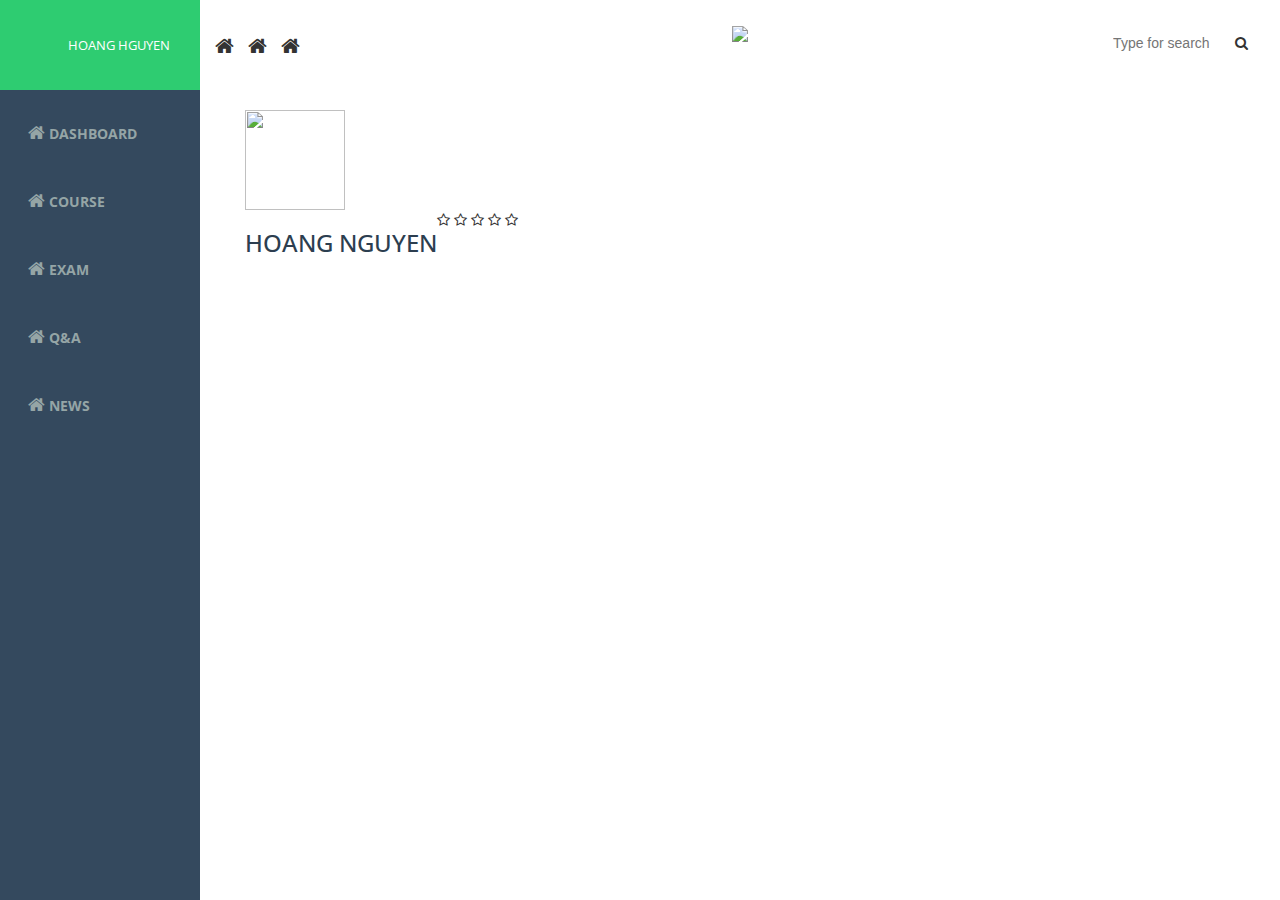
==== index.html @ 54e9cbac "Init commit" ====
<!DOCTYPE html>
<html>
	<head>
		<title>
			Course Dashboard
		</title>
		<link rel="icon" href="images/avatar.ico">
		<link rel="stylesheet" type="text/css" href="css/bootstrap.css">
		<link rel="stylesheet" type="text/css" href="css/bootstrap-theme.css">
		<link rel="stylesheet" type="text/css" href="css/font-awesome.css">
		<link rel="stylesheet" type="text/css" href="css/main.css">
	</head>
	<body>
		<header class="header">
			<div class="row">
				<div class="col-xs-12 col-sm-6 col-md-6 col-lg-4">
					<ul class="header-col-nav">
						<li>
							<i class="fa fa-home"></i>
						</li>
						<li>
							<i class="fa fa-home"></i>
						</li>
						<li>
							<i class="fa fa-home"></i>
						</li>
					</ul>
				</div>
				<div class="col-xs-12 col-sm-6 col-md-6 col-lg-4 header-col-logo">
					<img src="images/logo.png">
				</div>
				<div class="col-xs-12 col-sm-6 col-md-6 col-lg-4">
					<div class="search">
						<input type="search" placeholder="Type for search" class="header-col-search-input">
						<i class="fa fa-search"></i>
					</div>
				</div>
			</div>
		</header>
		<aside class="sidebar">
			<div class="sidebar-account">
				<a href="account.html">
					<div class="sidebar-logo" style="background-image: url('images/avatar.png')"></div>
					HOANG HGUYEN
				</a>
			</div>
			<div class="menu">
				<ul>
					<li>
						<a href="">
							<i class="fa fa-home"></i>
							DASHBOARD
						</a>						
					</li>
					<li>
						<a href="">
							<i class="fa fa-home"></i>
							COURSE
						</a>						
					</li>
					<li>
						<a href="">
							<i class="fa fa-home"></i>
							EXAM
						</a>						
					</li>
					<li>
						<a href="">
							<i class="fa fa-home"></i>
							Q&A
						</a>						
					</li>
					<li>
						<a href="">
							<i class="fa fa-home"></i>
							NEWS
						</a>						
					</li>
				</ul>
			</div>
		</aside>
		<article class="content">			
			<div class="user">
				<div class="col-lg-">
					<img src="images/avatar.png" class="user-img">
				</div>
				<div class="col">
					<div class="user-text">
						<h1 class="header-h1">HOANG NGUYEN</h1>
						<div class="rating">
							<span>
								<i class="fa fa-star-o"></i>
							</span>
							<span>
								<i class="fa fa-star-o"></i>
							</span>
							<span>
								<i class="fa fa-star-o"></i>
							</span>
							<span>
								<i class="fa fa-star-o"></i>
							</span>
							<span>
								<i class="fa fa-star-o"></i>
							</span>
						</div>
					</div>
				</div>
			</div>
		</article>
	</body>
</html>
---- css/main.css ----
@import url(https://fonts.googleapis.com/css?family=Open+Sans:400,300,300italic,400italic,600,600italic,700,800,800italic,700italic);

.sidebar {
	background-color: #34495e;
	position: absolute;
	top: 0;
	bottom: 0;
	left: 0;
	width: 200px;
	height: 100%;
}

.sidebar-account {
	background-color: #2ecc71;
	padding-left: 15px;
	line-height: 90px;
	color: #ffffff;
	vertical-align: middle;
	font-family: 'Open Sans', sans-serif;
	font-size: 13px;
}

.sidebar-account > a {
	color: #ffffff;
}

.sidebar-account > a:hover {
	color: #ffffff;
	text-decoration: none;
}

.sidebar .menu {
	padding-top: 20px;
}

.sidebar .menu > ul {
	list-style-type: none;
	padding-left: 0;
}

.sidebar .menu > ul > li {
	margin-bottom: 20px;
}

.sidebar .menu > ul > li > a {
	display: block;
	line-height: 48px;
	color: #95a5a6;
	font-family: 'Open Sans', sans-serif;
	font-size: 14px;
	font-weight: 700;
	padding-left: 28px;
}

.sidebar .menu > ul > li > a:hover {
	color: #ffffff;
	text-decoration: none;
	background-color: #243342;
}

.sidebar .menu > ul > li > a > i {
	font-size: 18px;
}

.sidebar .menu > ul > li > a:hover > i {
	color: #2ecc71;
}

.sidebar-logo {
	width: 50px;
	height: 50px;
	display: inline-block;
	background-size:cover;
	background-repeat: no-repeat;
	background-position: center;
	vertical-align: middle;
}

.header {
	height: 90px;
	position: absolute;
	left: 200px;
	right: 0;
}

.header-col-nav {
	padding: 32px 10px;
}

.header-col-nav li {
	font-size: 20px;
}

.header-col-logo {
	text-align: center;
	padding: 23px;
}

.header .search {
	text-align: right;
	padding: 32px;
}

.header-col-search-input {
	border: none;
	width: 120px;
}

.header li {
	display: inline-block;
	list-style-type: none;
	padding: 0 5px;
}

.header .header-logo {
	float: left;
	width: 36px;
	height: 44px;
}

.content {
	position: absolute;
	top: 110px;
	left: 245px;
}

.content .user {
	
}

.content .user-img {
	height: 100px;
	width: 100px;
}

.container .user-text {
	float: left;
}

.content .user-text .header-h1 {
	float: left;
	font-family: 'Open Sans', sans-serif;
	font-size: 24px;
	color: #2c3e50;
}

.content .rating {
	float: left;
}

.content .rating span:hover {
	content: "fa fa-star";
	position: absolute;
}
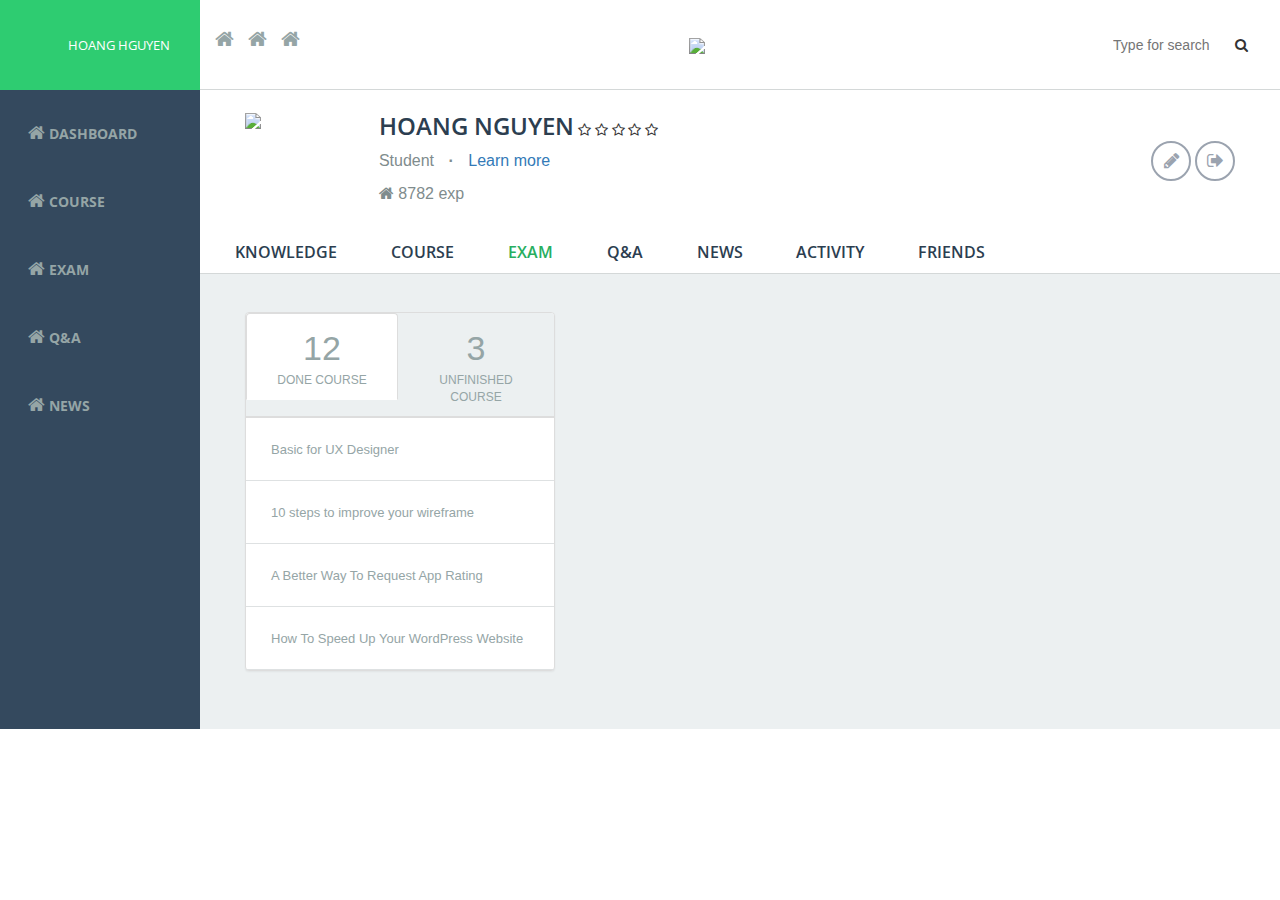
==== commit 5d249396: "Sync" ====
--- a/index.html
+++ b/index.html
@@ -11,102 +11,220 @@
 		<link rel="stylesheet" type="text/css" href="css/main.css">
 	</head>
 	<body>
-		<header class="header">
-			<div class="row">
-				<div class="col-xs-12 col-sm-6 col-md-6 col-lg-4">
-					<ul class="header-col-nav">
-						<li>
+		<div class="dashboard">
+			<header class="header">				
+				<ul class="header-col-nav">
+					<li>
+						<a href="">
 							<i class="fa fa-home"></i>
-						</li>
-						<li>
-							<i class="fa fa-home"></i>
-						</li>
-						<li>
-							<i class="fa fa-home"></i>
-						</li>
-					</ul>
-				</div>
-				<div class="col-xs-12 col-sm-6 col-md-6 col-lg-4 header-col-logo">
-					<img src="images/logo.png">
-				</div>
-				<div class="col-xs-12 col-sm-6 col-md-6 col-lg-4">
-					<div class="search">
-						<input type="search" placeholder="Type for search" class="header-col-search-input">
-						<i class="fa fa-search"></i>
-					</div>
-				</div>
-			</div>
-		</header>
-		<aside class="sidebar">
-			<div class="sidebar-account">
-				<a href="account.html">
-					<div class="sidebar-logo" style="background-image: url('images/avatar.png')"></div>
-					HOANG HGUYEN
-				</a>
-			</div>
-			<div class="menu">
-				<ul>
-					<li>
-						<a href="">
-							<i class="fa fa-home"></i>
-							DASHBOARD
-						</a>						
+						</a>
 					</li>
 					<li>
 						<a href="">
 							<i class="fa fa-home"></i>
-							COURSE
-						</a>						
+						</a>
 					</li>
 					<li>
 						<a href="">
 							<i class="fa fa-home"></i>
-							EXAM
-						</a>						
+						</a>
 					</li>
-					<li>
-						<a href="">
-							<i class="fa fa-home"></i>
-							Q&A
-						</a>						
-					</li>
-					<li>
-						<a href="">
-							<i class="fa fa-home"></i>
-							NEWS
-						</a>						
-					</li>
-				</ul>
-			</div>
-		</aside>
-		<article class="content">			
-			<div class="user">
-				<div class="col-lg-">
-					<img src="images/avatar.png" class="user-img">
-				</div>
-				<div class="col">
-					<div class="user-text">
-						<h1 class="header-h1">HOANG NGUYEN</h1>
-						<div class="rating">
-							<span>
-								<i class="fa fa-star-o"></i>
-							</span>
-							<span>
-								<i class="fa fa-star-o"></i>
-							</span>
-							<span>
-								<i class="fa fa-star-o"></i>
-							</span>
-							<span>
-								<i class="fa fa-star-o"></i>
-							</span>
-							<span>
-								<i class="fa fa-star-o"></i>
-							</span>
+				</ul>			
+				<div class="header-col-logo">
+					<img src="images/logo.png">
+				</div>
+				<div class="search">
+					<input type="search" placeholder="Type for search" class="header-col-search-input">
+					<i class="fa fa-search"></i>
+				</div>
+			</header>
+			<aside class="sidebar">
+				<div class="sidebar-account">
+					<a href="account.html">
+						<div class="sidebar-logo" style="background-image: url('images/avatar.png')"></div>
+						HOANG HGUYEN
+					</a>
+				</div>
+				<div class="menu">
+					<ul>
+						<li>
+							<a href="">
+								<i class="fa fa-home"></i>
+								DASHBOARD
+							</a>						
+						</li>
+						<li>
+							<a href="">
+								<i class="fa fa-home"></i>
+								COURSE
+							</a>						
+						</li>
+						<li>
+							<a href="">
+								<i class="fa fa-home"></i>
+								EXAM
+							</a>						
+						</li>
+						<li>
+							<a href="">
+								<i class="fa fa-home"></i>
+								Q&A
+							</a>						
+						</li>
+						<li>
+							<a href="">
+								<i class="fa fa-home"></i>
+								NEWS
+							</a>						
+						</li>
+					</ul>
+				</div>
+			</aside>
+			<article class="content">			
+				<div class="user">
+					<div class="user-img-body">
+						<div class="user-img">
+							<img src="images/avatar.png">
+						</div>
+						<div class="user-body">
+							<div class="user-name-rating">
+								<h3 class="user-name">HOANG NGUYEN</h3>
+								<div class="user-rating">
+									<span>
+										<i class="fa fa-star-o"></i>
+									</span>
+									<span>
+										<i class="fa fa-star-o"></i>
+									</span>
+									<span>
+										<i class="fa fa-star-o"></i>
+									</span>
+									<span>
+										<i class="fa fa-star-o"></i>
+									</span>
+									<span>
+										<i class="fa fa-star-o"></i>
+									</span>
+								</div>
+							</div>
+							<div class="user-status-more">
+								<div class="user-status">
+									Student
+								</div>
+								<div class="user-dot">
+									&#183
+								</div>					
+								<div class="user-more">
+									<a href="">
+										Learn more
+									</a>
+								</div>
+							</div>
+							<div class="user-points">
+								<i class="fa fa-home"></i>
+								8782 exp
+							</div>
 						</div>
 					</div>
-				</div>
-			</div>
-		</article>
+					<div class="user-tools">	
+						<a href="">
+							<i class="fa fa-pencil"></i>
+						</a>
+						<a href="">
+							<i class="fa fa-sign-out"></i>
+						</a>
+					</div>
+				</div>
+				<div class="tab-navigation">
+					<ul>
+						<li>
+							<a href="">
+								KNOWLEDGE
+							</a>
+						</li>
+						<li>
+							<a href="">
+								COURSE
+							</a>
+						</li>
+						<li>
+							<a class="active" href="">
+								EXAM
+							</a>
+						</li>
+						<li>
+							<a href="">
+								Q&A
+							</a>
+						</li>
+						<li>
+							<a href="">
+								NEWS
+							</a>
+						</li>
+						<li>
+							<a href="">
+								ACTIVITY
+							</a>
+						</li>
+						<li>
+							<a href="">
+								FRIENDS
+							</a>
+						</li>
+					</ul>
+				</div>
+				<section class="section">
+					<div class="row">
+						<div class="col-lg-4 col-md-6 col-sm-6 col-xs-12">
+							<div class="panel panel-default">
+								<div class="panel-heading">
+									<ul class="nav nav-tabs">
+										<li role="presentation" class="active">
+											<a href="#">
+												12
+												<span class="span">DONE COURSE</span>
+											</a>
+										</li>
+										<li role="presentation">
+											<a href="#">
+												3
+												<span class="span">UNFINISHED COURSE</span>
+											</a>
+										</li>
+									</ul>
+								</div>
+								<div class="panel-body">
+									<ul>
+										<li>
+											<a href="">
+												Basic for UX Designer
+											</a>
+										</li>
+										<li>
+											<a href="">
+												10 steps to improve your wireframe
+											</a>
+										</li>
+										<li>
+											<a href="">
+												A Better Way To Request App Rating
+											</a>
+										</li>
+										<li>
+											<a href="">
+												How To Speed Up Your WordPress Website
+											</a>
+										</li>
+									</ul>
+								</div>
+							</div>
+						</div>
+					</div>
+				</section>
+			</article>
+		</div>
+		<script src="http://code.jquery.com/jquery-1.11.3.min.js"></script>
+		<script src="https://maxcdn.bootstrapcdn.com/bootstrap/3.3.6/js/bootstrap.min.js" integrity="sha384-0mSbJDEHialfmuBBQP6A4Qrprq5OVfW37PRR3j5ELqxss1yVqOtnepnHVP9aJ7xS" crossorigin="anonymous"></script>
 	</body>
 </html>--- a/css/main.css
+++ b/css/main.css
@@ -2,22 +2,22 @@
 
 .sidebar {
 	background-color: #34495e;
+	bottom: 0;
+	height: 100%;
+	left: 0;
 	position: absolute;
 	top: 0;
-	bottom: 0;
-	left: 0;
 	width: 200px;
-	height: 100%;
 }
 
 .sidebar-account {
 	background-color: #2ecc71;
-	padding-left: 15px;
-	line-height: 90px;
-	color: #ffffff;
-	vertical-align: middle;
+	color: #ffffff;
 	font-family: 'Open Sans', sans-serif;
 	font-size: 13px;
+	line-height: 90px;
+	padding-left: 15px;
+	vertical-align: middle;
 }
 
 .sidebar-account > a {
@@ -43,19 +43,19 @@
 }
 
 .sidebar .menu > ul > li > a {
+	color: #95a5a6;
 	display: block;
-	line-height: 48px;
-	color: #95a5a6;
 	font-family: 'Open Sans', sans-serif;
 	font-size: 14px;
 	font-weight: 700;
+	line-height: 48px;
 	padding-left: 28px;
 }
 
 .sidebar .menu > ul > li > a:hover {
+	background-color: #243342;
 	color: #ffffff;
 	text-decoration: none;
-	background-color: #243342;
 }
 
 .sidebar .menu > ul > li > a > i {
@@ -67,20 +67,32 @@
 }
 
 .sidebar-logo {
+	background-position: center;
+	background-repeat: no-repeat;
+	background-size:cover;
+	display: inline-block;
+	height: 50px;
+	vertical-align: middle;
 	width: 50px;
-	height: 50px;
-	display: inline-block;
-	background-size:cover;
-	background-repeat: no-repeat;
-	background-position: center;
-	vertical-align: middle;
+}
+
+.dashboard {
+	padding-left: 200px;
+	padding-top: 90px;
+	position: relative;
 }
 
 .header {
+	align-items: center;
+	/*background-color: pink;*/
+	border-bottom: 1px solid #d4d8d8;
+	display: flex;
 	height: 90px;
+	justify-content: space-between;
+	left: 200px;
 	position: absolute;
-	left: 200px;
 	right: 0;
+	top: 0;
 }
 
 .header-col-nav {
@@ -88,17 +100,29 @@
 }
 
 .header-col-nav li {
+	display: inline-block;
 	font-size: 20px;
+	list-style-type: none;
+	padding: 0 5px;
+}
+
+.header-col-nav li a {
+	color: #95a5a6;
+	font-size: 20px;
+}
+
+.header-col-nav li a:hover {
+	color: #2ecc71;
 }
 
 .header-col-logo {
+	padding: 23px;
 	text-align: center;
-	padding: 23px;
 }
 
 .header .search {
+	padding: 32px;
 	text-align: right;
-	padding: 32px;
 }
 
 .header-col-search-input {
@@ -106,49 +130,220 @@
 	width: 120px;
 }
 
-.header li {
-	display: inline-block;
-	list-style-type: none;
-	padding: 0 5px;
-}
-
 .header .header-logo {
 	float: left;
+	height: 44px;
 	width: 36px;
-	height: 44px;
 }
 
 .content {
-	position: absolute;
-	top: 110px;
-	left: 245px;
+	width: calc(100%-200px);
 }
 
 .content .user {
-	
+	align-items: center;
+	/*background-color: purple;*/
+	display: flex;
+	justify-content: space-between;
+	padding: 20px 40px;
+}
+
+.content .user-img-body {
+	padding: 0 5px;
 }
 
 .content .user-img {
+	display: inline-block;
 	height: 100px;
-	width: 100px;
-}
-
-.container .user-text {
-	float: left;
-}
-
-.content .user-text .header-h1 {
-	float: left;
+	width: 130px;
+}
+
+.content .user-body {
+	display: inline-block;
+	padding: 6px 0;
+	vertical-align: top;
+}
+
+.content .user-body .user-name-rating {
+	margin-bottom: 10px;
+}
+
+.content .user-body .user-name {
+	color: #2c3e50;
+	display: inline-block;
 	font-family: 'Open Sans', sans-serif;
 	font-size: 24px;
-	color: #2c3e50;
-}
-
-.content .rating {
-	float: left;
-}
-
-.content .rating span:hover {
+	font-weight: 600;
+	line-height: 20px;
+	margin: 0;
+}
+
+.content .user-body .user-rating {
+	display: inline-block;
+}
+
+.content .user-body .user-rating span:hover {
 	content: "fa fa-star";
 	position: absolute;
+}
+
+.content .user-body .user-status-more {
+	color: #7f8c8d;
+	font-size: 16px;
+	margin-bottom: 10px;
+}
+
+.content .user-body .user-status {
+	display: inline-block;
+}
+
+.content .user-body .user-dot {
+	display: inline-block;
+	font-weight: 800;
+	padding: 0 10px;
+}
+
+.content .user-body .user-more {
+	color: #3498db;
+	display: inline-block;
+}
+
+.content .user-body .user-more:hover {
+	text-decoration: underline;
+}
+
+.content .user-body .user-points {
+	color: #7f8c8d;
+	font-size: 16px;
+}
+
+.content .user-tools {
+	display: inline-block;
+	padding: 0 5px;
+	text-align: right;
+	vertical-align: middle;
+}
+
+.content .user-tools a {
+	background-color: #ffffff;
+	border: 2px solid;
+	border-color: #9ba3af;
+	border-radius: 100%;
+	color: #9ba3af;
+	display: inline-block;
+	font-size: 18px;
+	height: 40px;
+	padding: 6px 10px;
+	width: 40px;
+}
+
+.content .user-tools a:hover {
+	background-color: #2ecc71;
+	border-color: #2ecc71;
+	color: #ffffff;
+}
+
+.content .tab-navigation {
+	/*border-bottom-color: #d4d8d8;
+	border-bottom-size: 1px;*/
+	border-bottom: 1px solid #d4d8d8;
+}
+
+.content .tab-navigation ul {
+	margin: 0;
+	padding-left: 10px;
+	width: 100%;
+}
+
+.content .tab-navigation ul li {
+	display: inline-block;
+	list-style-type: none;
+	padding: 0 25px;
+	text-align: center;
+}
+
+.content .tab-navigation ul li a {
+	color: #2c3e50;
+	display: block;
+	font-family: 'Open Sans', sans-serif;
+	font-size: 16px;
+	font-weight: 600;
+	padding: 9px 0;
+	text-decoration: none;
+}
+
+.content .tab-navigation ul li a:hover {
+	color: #27ae60;
+}
+
+.content .tab-navigation ul li a.active {
+	color: #27ae60;
+	border-bottom-color: #27ae60;
+	border-bottom-size: 4px;
+}
+
+.content .tab-navigation ul li::before {
+	
+}
+
+.content .section {
+	background-color: #ecf0f1;
+	padding: 38px 45px;
+}
+
+.content .section .panel {
+	color: #95a5a6;
+}
+
+.content .section .panel .panel-heading {
+	background-color: #ecf0f1;
+	background-image: none;
+	border-width: none;
+	padding: 0;
+}
+
+.content .section .panel .panel-heading ul {
+	text-align: center;
+}
+
+.content .section .panel .panel-heading ul li {
+	width: 50%;
+}
+
+.content .section .panel .panel-heading ul li a {
+	color: #95a5a6;
+	font-size: 34px;
+}
+
+.content .section .panel .panel-heading .nav-tabs ul li:active {
+	color: #e67333;
+}
+
+.content .section .panel .panel-heading .nav-tabs .span {
+	display: block;
+	font-size: 12px;
+}
+
+.content .section .panel .panel-body {
+	padding: 0;
+}
+
+.content .section .panel .panel-body ul {
+	margin: 0;
+	padding: 0;
+}
+
+.content .section .panel .panel-body ul li {
+	border-bottom: 1px #dee1e2 solid;
+	/*height: 56px;*/
+	list-style-type: none;
+	padding: 21px 25px;
+	width: 100%;
+}
+
+.content .section .panel .panel-body ul li a {
+	color: #95a5a6;
+	font-size: 13px;
+	line-height: 14px;
+	vertical-align: middle;
 }